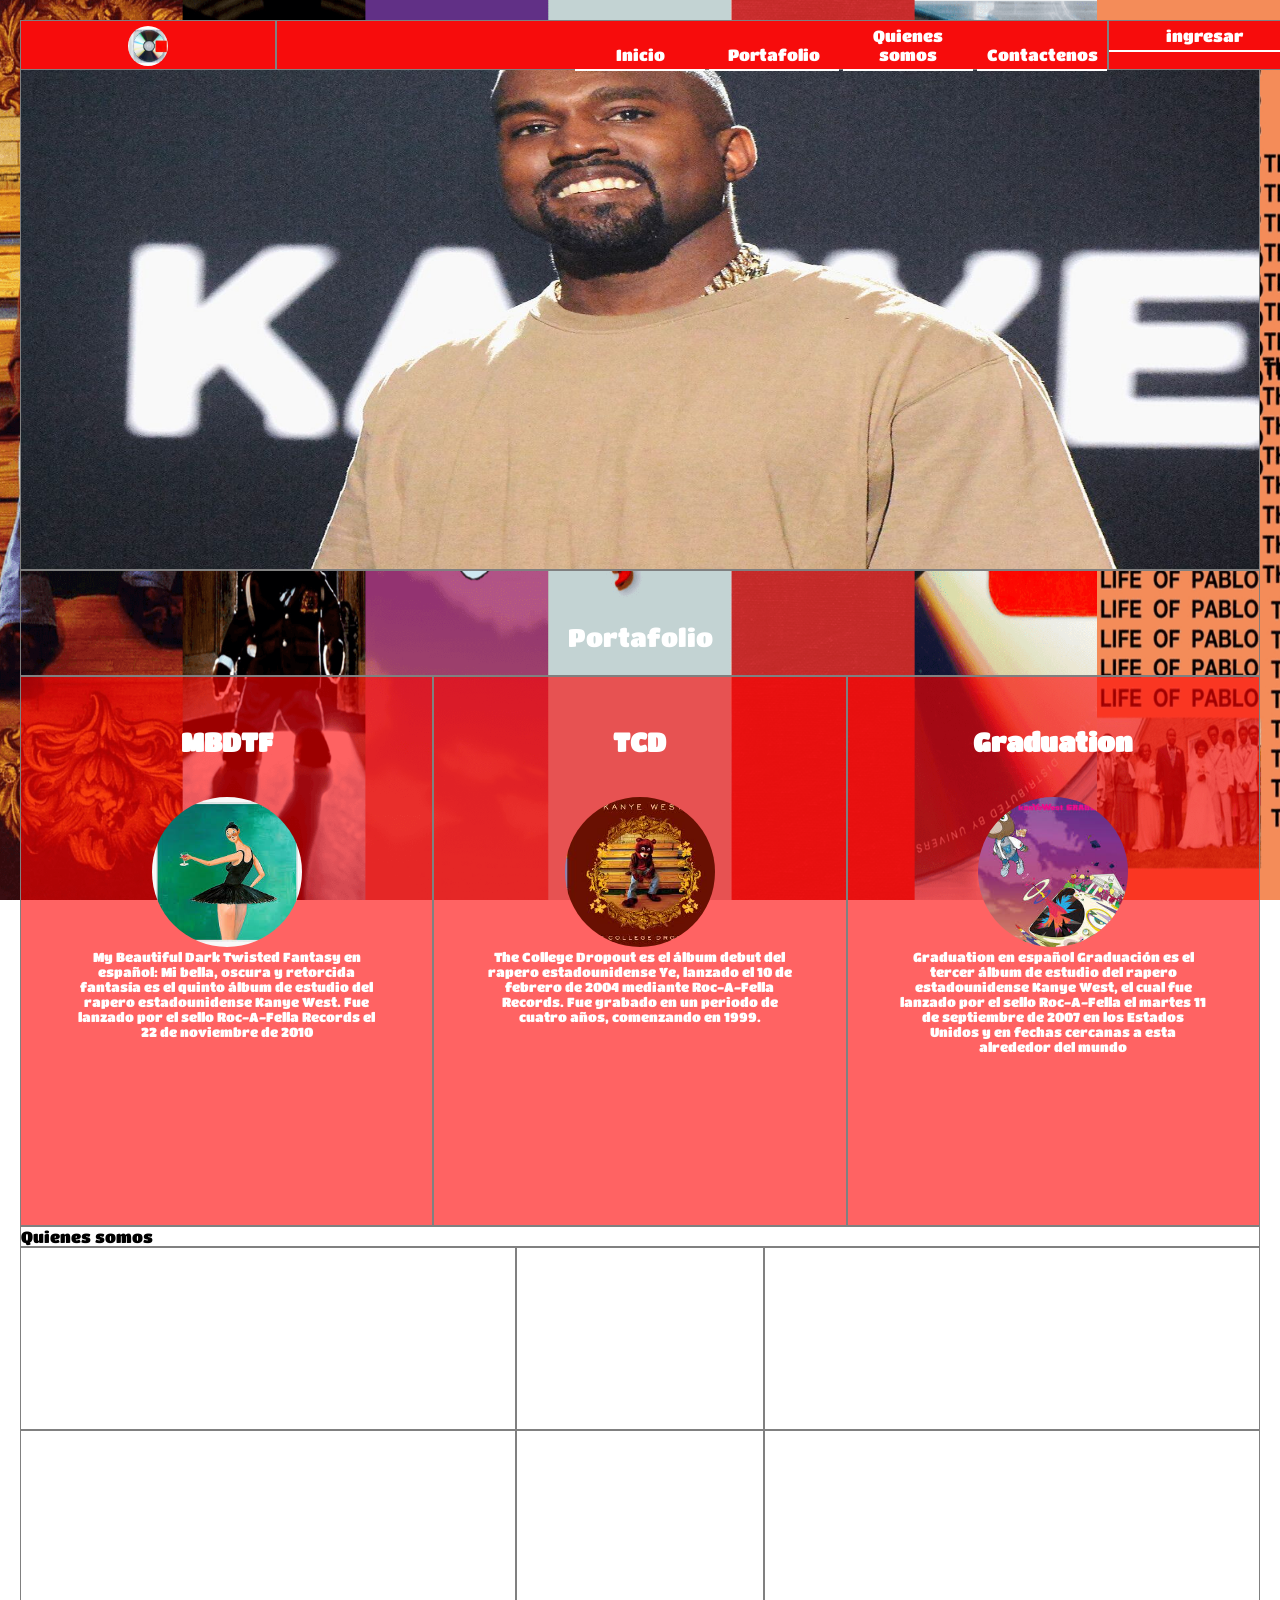
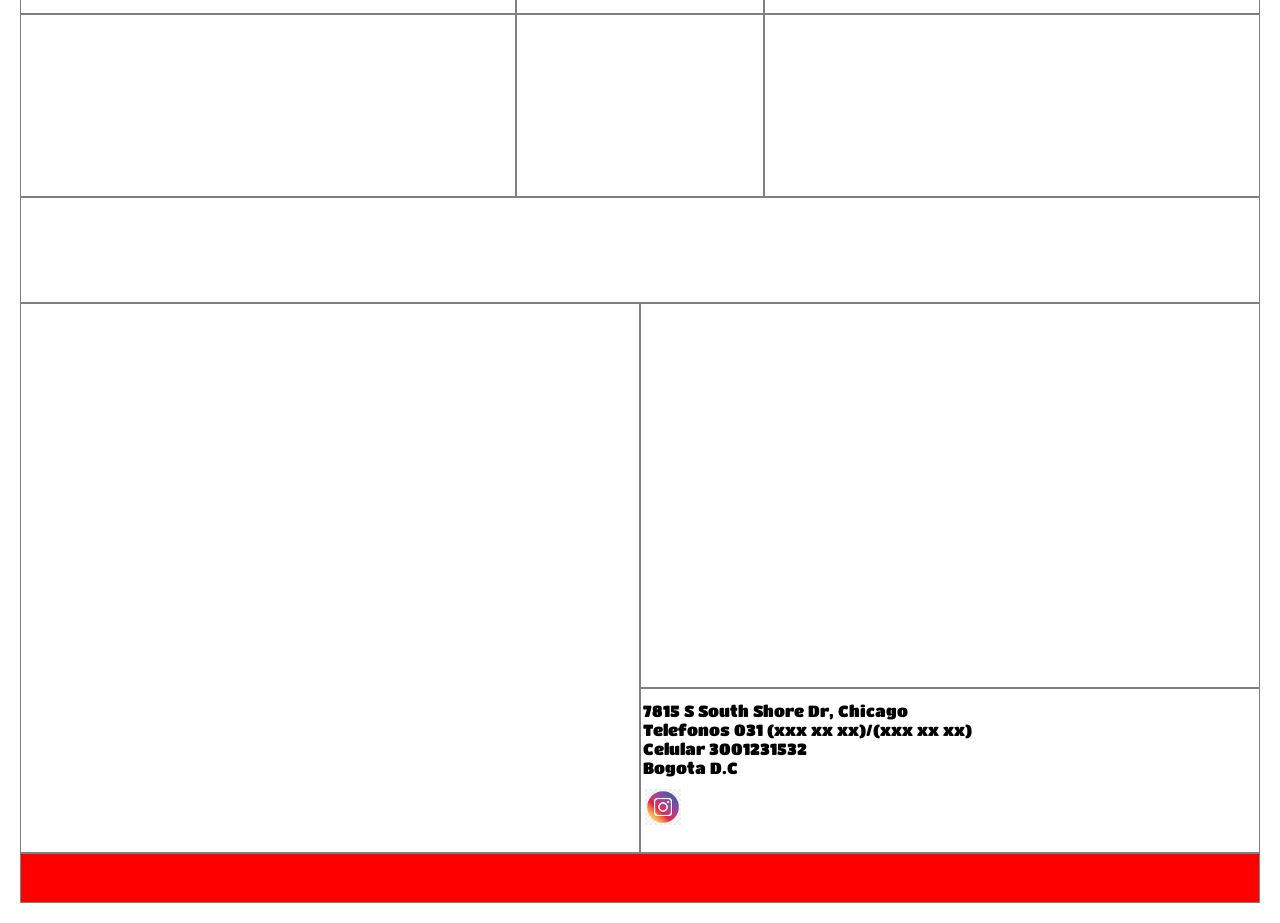
==== index.html @ f6d6214e "subir proyecto" ====
<!DOCTYPE html>
<html>

<head>
    <meta charset="utf-8">
<!-- para dispositivos pequeños -->
<meta name="viewport" content="width=device-width, user-scalable=no, initial-scale=1.0,
maximum-scale=1.0,minimum-scale=1.0">
    <title>Empresa</title>
    <link rel="stylesheet" type="text/css" href="/css/estilos.css">
    <link rel="shortcut icon" href="/img/imagenlogoYE.jpg">
</head>

<body>
    <div class="contenedor">

        <!--navegador-->
        <!--<div id="nav"class=borde></div>-->
        <nav>
            <div class="logo borde">
                <img src="/img/imagenlogoYE.jpg" alt="imagen logo" title="logo empresa">
            </div>
            <div class="navegacion borde">
                <ul>
                    <li><a href="#">Inicio</a></li>
                    <li><a href="#portafolio">Portafolio</a>
                        <ul>
                            <li> <a href="">Productos</a>
                                <ul>
                                    <li><a href="">Producto 1</a></li>
                                    <li><a href="">Producto 2</a></li>
                                    <li><a href="">Producto 3</a></li>
                                </ul>
                            
                            </li>
                            <li> <a href="">servicios</a>
                                <ul>
                                    <li><a href="">Servicio 1</a></li>
                                    <li><a href="">Servicio 2</a></li>
                                    <li><a href="">Servicio 3</a></li>
                                </ul>
                            
                            </li>
                        </ul>
                    </li>
                    <li><a href="#quienes">Quienes somos</a></li>
                    <li><a href="#contacto">Contactenos</a></li>
                </ul>
            </div>
            <div class="ingreso borde">
                <ul>
                    <li><a href="">ingresar</a>
                        <ul>
                            <li><a href="">Registro</a></li>
                            <li><a href="/html/ingreso.html">Ingreso</a></li>
                        </ul>
                    </li>
                </ul>
            </div>
        </nav>
        <!-- Encabezado -->
        <!--<div id="header"class=borde></div>-->
        <header class="borde"></header>
        <!-- Portafolio -->
        <div id="portafoliox" class="borde titulo">Portafolio</div>
        <!--podria ser section
<div id="portafolio"class=borde></div>-->
        <main id="portafolio">
            <div class="div-porta borde">
                <h1 style="color: white ;">MBDTF</h1>
                <img src="/img/imagen1mbdtfYE.jpg" alt="mbdtf" title="kanye">
                <p style="color: white;">My Beautiful Dark Twisted Fantasy en español: Mi bella, oscura y retorcida
                    fantasía es el quinto álbum de estudio del rapero estadounidense Kanye West. Fue lanzado por el
                    sello Roc-A-Fella Records el 22 de noviembre de 2010</p>
            </div>
            <div class="div-porta borde">
                <h1 style="color: white;">TCD</h1>
                <img src="/img/imagenTCDYE.jpg" alt="Kanye">
                <p style="color: white;">The College Dropout es el álbum debut del rapero estadounidense Ye, lanzado el
                    10 de febrero de 2004 mediante Roc-A-Fella Records. Fue grabado en un periodo de cuatro años,
                    comenzando en 1999.​ </p>
            </div>
            <div class="div-porta borde">
                <h1 style="color: white;">Graduation</h1>
                <img src="/img/imagenGraduationYE.jpg" alt="Kanye">
                <p style="color: white;">Graduation en español Graduación es el tercer álbum de estudio del rapero
                    estadounidense Kanye West, el cual fue lanzado por el sello Roc-A-Fella el martes 11 de septiembre
                    de 2007 en los Estados Unidos y en fechas cercanas a esta alrededor del mundo</p>
            </div>
        </main>
        <!-- quienes-somos -->
        <div id="quienes" class="borde tituo"> Quienes somos</div>
        <!-- <div id="quienes-somos"class=borde></div> -->
        <section id="quienes-somos">

            <div class="fila">
                <div class="col-ext borde"></div>
                <div class="col-cen borde"></div>
                <div class="col-ext borde"></div>

            </div>
            <div class="fila">

                <div class="col-ext borde"></div>

                <div class="col-cen borde"></div>

                <div class="col-ext borde"></div>

            </div>

            <div class="fila">

                <div class="col-ext borde"></div>

                <div class="col-cen borde"></div>

                <div class="col-ext borde"></div>

            </div>

        </section>

        <!-- contactenos -->
        <div id="contacto" class="borde titulo"> contactenos</div>
        <!-- <div id="contactenos"class=borde></div> -->
        <section id="contactenos">
            <div class="div-contacto borde"></div>
            <div class="div-contacto">
                <div class="div-arr borde">
                    <iframe src="https://www.google.com/maps/embed?pb=!1m18!1m12!1m3!1d2976.409824353095!2d-87.55323922328552!3d41.75482107125566!2m3!1f0!2f0!3f0!3m2!1i1024!2i768!4f13.1!3m3!1m2!1s0x880e283d5e08d2b7%3A0xec6acef1649fe0cd!2s7815%20S%20South%20Shore%20Dr%2C%20Chicago%2C%20IL%2060649%2C%20EE.%20UU.!5e0!3m2!1ses-419!2sco!4v1774021941806!5m2!1ses-419!2sco" width="600" height="450" style="border:0;" allowfullscreen="" loading="lazy" referrerpolicy="no-referrer-when-downgrade"></iframe>
                </div>

                <div class="div-aba borde">
                    <p class="direccion">7815 S South Shore Dr, Chicago</p>
                    <p>Telefonos 031 (xxx xx xx)/(xxx xx xx)</p>
                    <p> Celular 3001231532</p>
                    <p>Bogota D.C</p>
                    <a href="https://www.instagram.com/ye/" target="_blank"> <img class="ig" src="/img/iconoig.jpg"></a>
                </div>

            </div>

        </section>

        <!-- pie de página -->
        <!-- <div id="footer"class=borde></div> -->
        <footer class="borde"></footer>
    </div>
</body>

</html>
---- css/estilos.css ----
@import url('https://fonts.googleapis.com/css2?family=Titan+One&display=swap');

body {
    padding: 20px;
    background-image: url(/img/imagenfondoPagina.png);
    background-size: 100% 100%;
    background-attachment: fixed;
    font-family: "Titan One", sans-serif;
}

*{
box-sizing: border-box;
/*controlar dimensiones sin que se vean afectadas
por el border o por el paddinga*/
margin:0;
padding: 0;
}
/*clases especiales*/
.borde{
border:1px solid gray;
}

.titulo {
    border: 1px solid gray;
    height: 50px;
    padding: 52px;
    background-color: rgba(0, 0, 0,);
    font-family: "Titan One", sans-serif;
    color: white;
    text-align: center;
    font-size: 25px;
}

/*navegador*/
nav{
width: 100%;
height: 50px;
background-color: #F70C0C;
position: fixed;
max-width: 1280px;
}
/*La suma da 100=65+15+20*/
.logo{
width: 20%;
height: 100%;
float: left;
padding: 5px;
text-align: center;
}

.logo img{
width: 40px;
height: 40px;
border-radius: 60%;

}
.navegacion{
    width: 65%;
    height: 100%;
    float: left;
}
.ingreso {
    width: 15%;
    height: 100%;
    float: left;
}

/*#titulo1{
width: 100%;
height: 50px;
}*/

.contenedor {
    width: 100%;
    max-width: 1280px;
    margin: auto;
}
main#portafolio{/*tiene que estar pegado para que sepa que es de esa etiqueta
si se separa pensara que es de alguna del interior*/
width: 100%;
height: 550px;
background: rgba(255, 0, 0, 0.61);
}
.div-porta{
width: 33.33%;
height:100%;
float: left;
text-align: center;
padding: 50px;
font-size: 13px;
}
.div-porta img {
    width: 150px;
    height: 150px;
    margin: 40px 0px 0px;
    border-radius: 50%;
}
/*quinenes-somos
#titulo2{
width: 100%;
height: 50px;
}*/
section#quienes-somos{
width: 100%;
height: 550px;
}
.fila{
width: 100%;
height: 33.33%;
}
.col-ext{
width: 40%;
height: 100%;
float: left;
}
.col-cen{
width: 20%;
height: 100%;
float: left;
}
/*contactenos
#titulo3{
width: 100%;
height: 50px;
}*/
section#contactenos{
width: 100%;
height: 550px;
}
.div-contacto{
width: 50%;
height: 100%;
float: left;

}


.div-arr iframe{
    width: 100%;
    height: 100%;
    /*padding: 30px;*/
    border: 0;
}
.div-arr{
width: 100%;
height:70%;
}
.div-aba{
width: 100%;
height:30%;
padding: 2px;
background: rgb(255, 255, 255,0.9);
}

.direccion{
    margin-top: 10px;
}

.ig{
    width: 40px;
    height: 40px;
    padding: 2px;
    margin-top: 10px;
}
/*footer*/
footer{
width: 100%;
height: 50px;
background-color: red   ;
}

header{
    width: 100%;
    height: 550px;
    background-image: url(/img/imagenfondoYE.jpg);
    background-size: 100% 100%;
}



nav ul{
    list-style: none;
    text-align: right;
}
nav ul li{  
    width: 130px;
    background-color: #F70C0C;
}
nav .navegacion>ul>li{

display:inline-block;
}

nav .ingreso ul li{
    width: 100%;

}
nav ul li a{    
    display:block;
    text-decoration: none;
    color: white;
    padding: 5px 2px;
    text-align: center;
    border-bottom: 2px solid white;
}
/*Recuerde hover es una pseudo-clase
el proposito es que algo cambie o resalte cuando pase el cursor
por descendencia el elemento <a> tendrá este efecto*/
nav ul li a:hover{
    background: rgba(0, 0, 0, 0.5);
    border-bottom: 2px solid rgb(0, 0, 0);

}

/*nivel 1 -primer despliegue*/
nav li ul{
    position: absolute;
    display: none;
}
nav ul li:hover>ul{
    display: block;
}

nav .ingreso li ul{
    width: 14%;
}
nav li ul li{
    position: relative;
}
/*nivel 2 -despligues laterales+*/
nav li ul li ul{
    left: 130px;
    top: 2px;
}
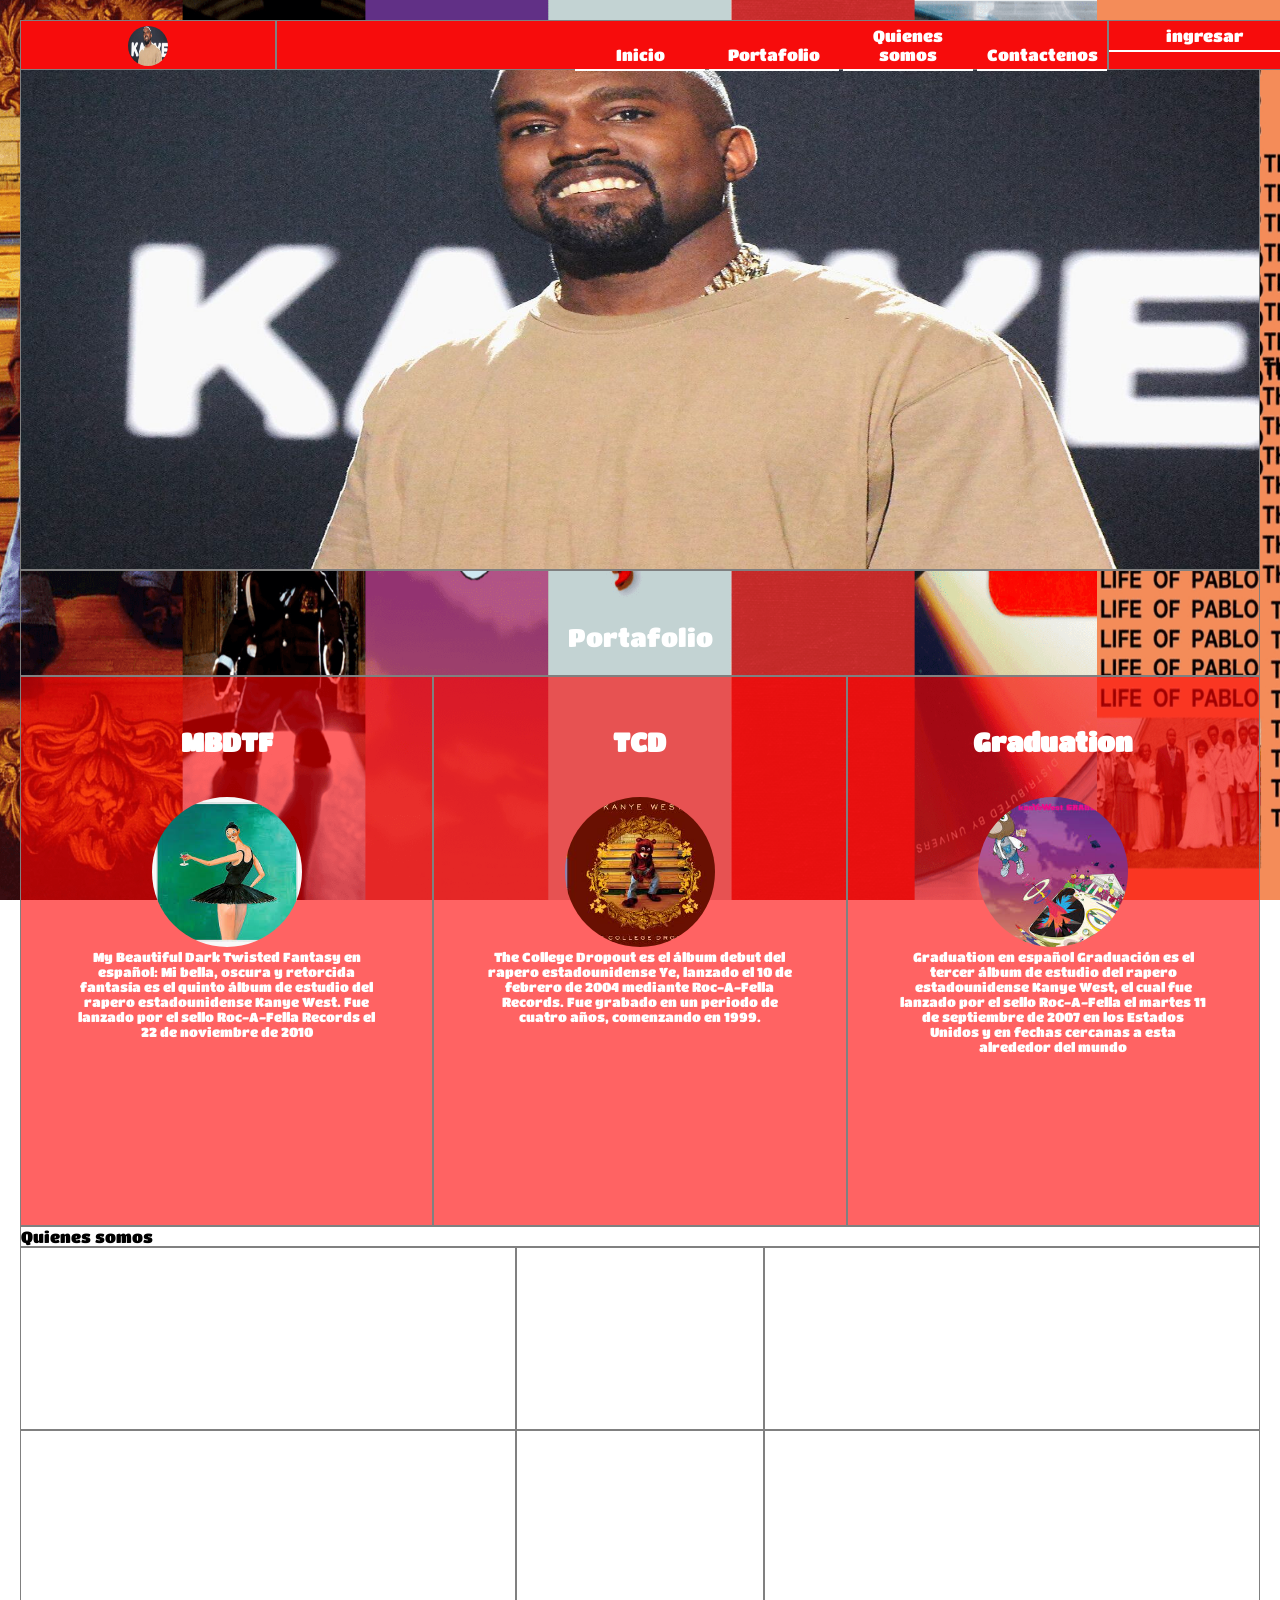
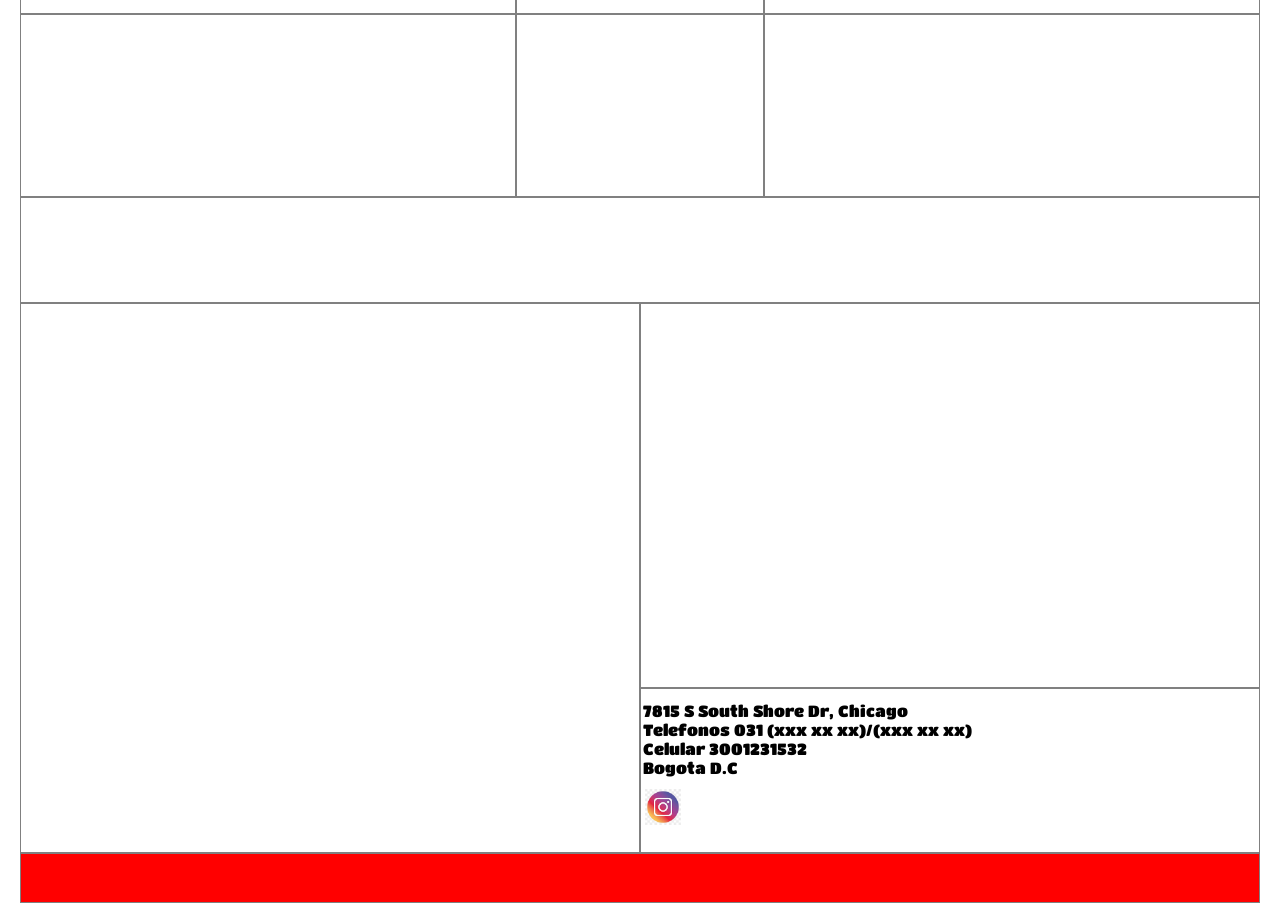
==== commit 9a9638a9: "errores corregidos" ====
--- a/index.html
+++ b/index.html
@@ -7,8 +7,8 @@
 <meta name="viewport" content="width=device-width, user-scalable=no, initial-scale=1.0,
 maximum-scale=1.0,minimum-scale=1.0">
     <title>Empresa</title>
-    <link rel="stylesheet" type="text/css" href="/css/estilos.css">
-    <link rel="shortcut icon" href="/img/imagenlogoYE.jpg">
+    <link rel="stylesheet" type="text/css" href="css/estilos.css">
+    <link rel="shortcut icon" href="img/imagenlogoYE.jpg">
 </head>
 
 <body>
@@ -18,7 +18,7 @@
         <!--<div id="nav"class=borde></div>-->
         <nav>
             <div class="logo borde">
-                <img src="/img/imagenlogoYE.jpg" alt="imagen logo" title="logo empresa">
+                <img src="./img/imagenfondoYE.jpg" alt="imagen logo" title="logo empresa">
             </div>
             <div class="navegacion borde">
                 <ul>
@@ -52,7 +52,7 @@
                     <li><a href="">ingresar</a>
                         <ul>
                             <li><a href="">Registro</a></li>
-                            <li><a href="/html/ingreso.html">Ingreso</a></li>
+                            <li><a href="html/ingreso.html">Ingreso</a></li>
                         </ul>
                     </li>
                 </ul>
@@ -68,21 +68,21 @@
         <main id="portafolio">
             <div class="div-porta borde">
                 <h1 style="color: white ;">MBDTF</h1>
-                <img src="/img/imagen1mbdtfYE.jpg" alt="mbdtf" title="kanye">
+                <img src="img/imagen1mbdtfYE.jpg" alt="mbdtf" title="kanye">
                 <p style="color: white;">My Beautiful Dark Twisted Fantasy en español: Mi bella, oscura y retorcida
                     fantasía es el quinto álbum de estudio del rapero estadounidense Kanye West. Fue lanzado por el
                     sello Roc-A-Fella Records el 22 de noviembre de 2010</p>
             </div>
             <div class="div-porta borde">
                 <h1 style="color: white;">TCD</h1>
-                <img src="/img/imagenTCDYE.jpg" alt="Kanye">
+                <img src="img/imagenTCDYE.jpg" alt="Kanye">
                 <p style="color: white;">The College Dropout es el álbum debut del rapero estadounidense Ye, lanzado el
                     10 de febrero de 2004 mediante Roc-A-Fella Records. Fue grabado en un periodo de cuatro años,
                     comenzando en 1999.​ </p>
             </div>
             <div class="div-porta borde">
                 <h1 style="color: white;">Graduation</h1>
-                <img src="/img/imagenGraduationYE.jpg" alt="Kanye">
+                <img src="img/imagenGraduationYE.jpg" alt="Kanye">
                 <p style="color: white;">Graduation en español Graduación es el tercer álbum de estudio del rapero
                     estadounidense Kanye West, el cual fue lanzado por el sello Roc-A-Fella el martes 11 de septiembre
                     de 2007 en los Estados Unidos y en fechas cercanas a esta alrededor del mundo</p>
@@ -136,7 +136,7 @@
                     <p>Telefonos 031 (xxx xx xx)/(xxx xx xx)</p>
                     <p> Celular 3001231532</p>
                     <p>Bogota D.C</p>
-                    <a href="https://www.instagram.com/ye/" target="_blank"> <img class="ig" src="/img/iconoig.jpg"></a>
+                    <a href="https://www.instagram.com/ye/" target="_blank"> <img class="ig" src="img/iconoig.jpg"></a>
                 </div>
 
             </div>
--- a/css/estilos.css
+++ b/css/estilos.css
@@ -2,7 +2,7 @@
 
 body {
     padding: 20px;
-    background-image: url(/img/imagenfondoPagina.png);
+    background-image: url(../img/imagenfondoPagina.png);
     background-size: 100% 100%;
     background-attachment: fixed;
     font-family: "Titan One", sans-serif;
@@ -172,7 +172,7 @@
 header{
     width: 100%;
     height: 550px;
-    background-image: url(/img/imagenfondoYE.jpg);
+    background-image: url(../img/imagenfondoYE.jpg);
     background-size: 100% 100%;
 }
 
